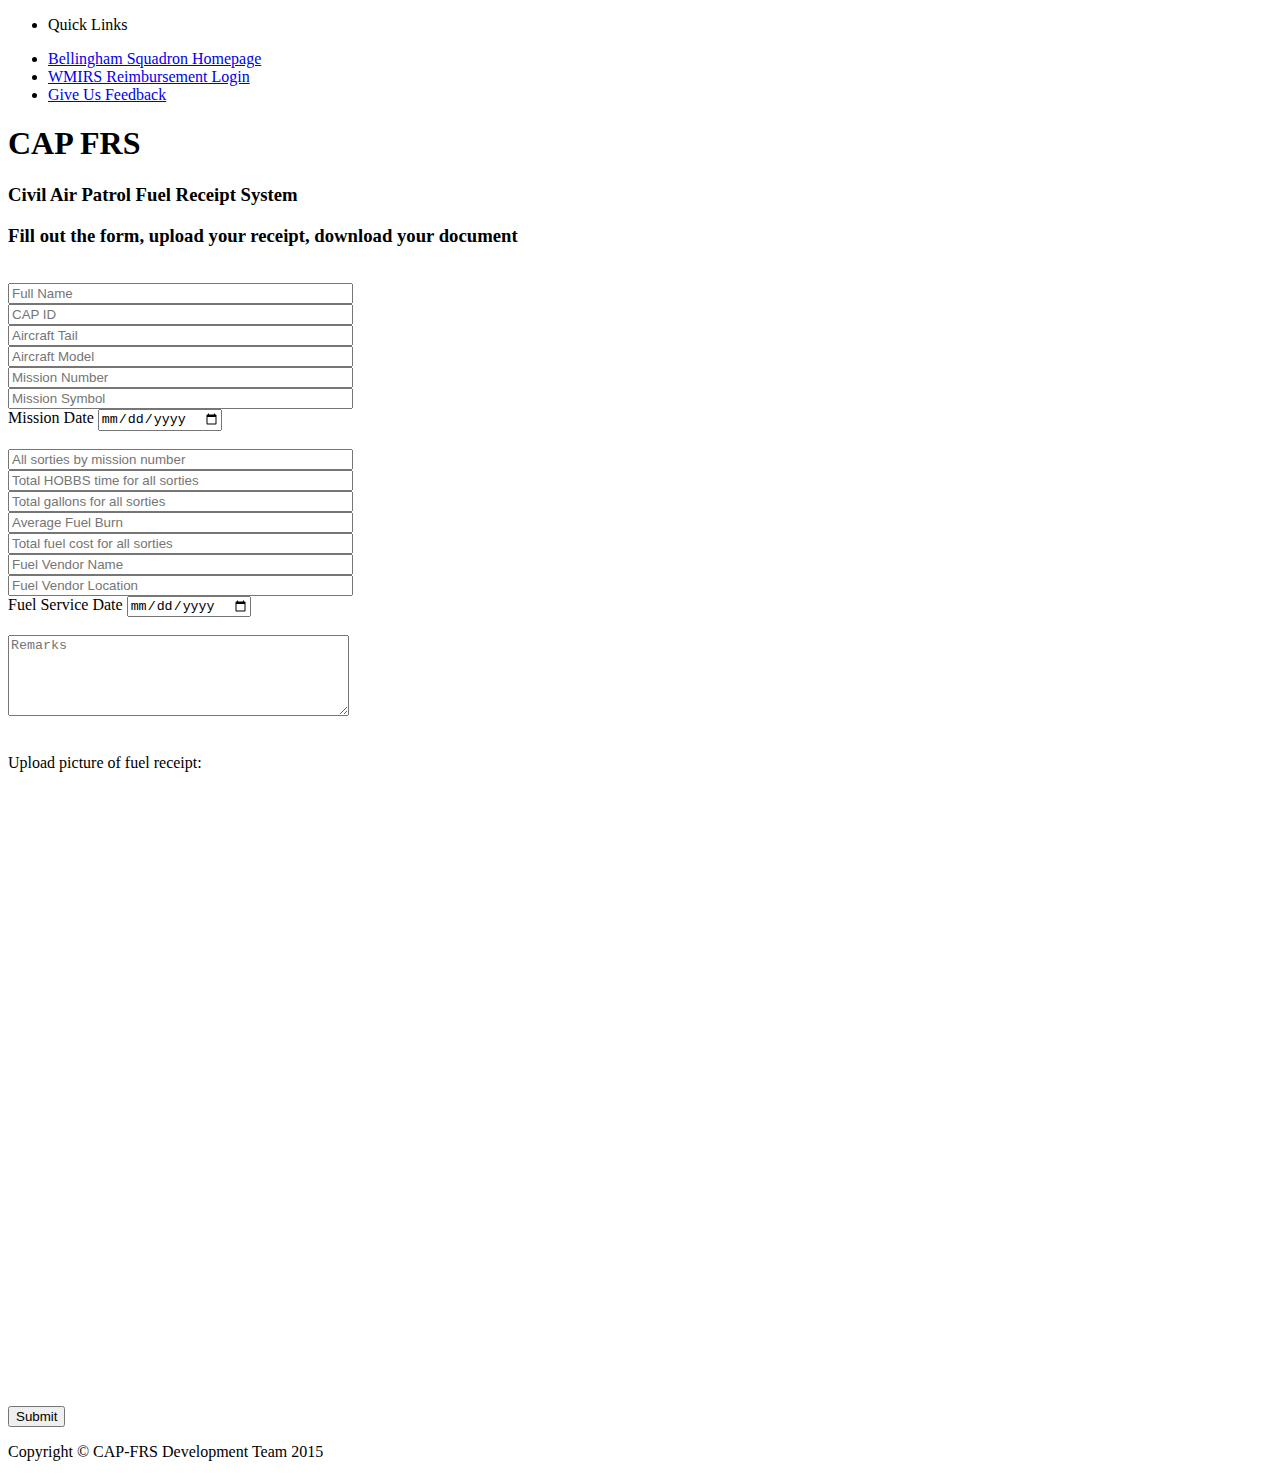
==== saw/index.html @ 38400323 "Remarks are broken into multiple lines if necessary. All text fields are limited to 64 characters to" ====
<!DOCTYPE html>
<!-- This software comes with a license, please read LICENSE in this directory for the terms -->
<html lang="en">
    <head>
        <meta charset="utf-8">
        <meta name="viewport" content="width=device-width, initial-scale=1.0">
        <meta name="description" content="">
        <meta name="author" content="">
        <title>CAP Fuel Receipt System</title>
        <link href="bootstrap.css" rel="stylesheet">
        <link href="stylish-portfolio.css" rel="stylesheet">
        <link href="font-awesome.min.css" rel="stylesheet">
        <link rel="stylesheet" type="text/css" href="style.css" />
        <link rel="stylesheet" type="text/css" href="jquery.Jcrop.css" />
    </head>
    <body>
        <!-- Side Menu -->
        <a id="menu-toggle" href="#" class="btn btn-primary btn-lg toggle">
             <i class="icon-reorder"></i>
        </a>
        <div id="sidebar-wrapper">
            <ul class="sidebar-nav">
                <a id="menu-close" href="#" class="btn btn-default btn-lg pull-right toggle">
                     <i class="icon-remove"></i>
                </a>
                <li class="sidebar-brand">
                    <p>Quick Links</p>
                </li>
                <li>
                     <a href="http://bellingham.wawg.cap.gov/">Bellingham Squadron Homepage</a>
                </li>
                <li>
                     <a href="https://www.capnhq.gov/CAP.eServices.Web/Default.aspx?ReturnUrl=%2fWMIRS%2fDefault.aspx"> WMIRS Reimbursement Login</a>
                </li>
                <li>
                     <a href="https://www.surveymonkey.com/s/XTBZZFB"> Give Us Feedback</a>
                </li>
            </ul>
        </div>
        <!-- Full Page Image Header Area -->
        <div id="top" class="header">
            <div class="vert-text">
                 <h1>CAP FRS</h1>
                 <h3>Civil Air Patrol Fuel Receipt System</h3>
            </div>
        </div>
        <!-- Services -->
        <div id="services" class="services">
            <div class="container">
                <div class="row">
                    <div class="col-md-4 col-md-offset-4 text-center">
                         <h3>
                             Fill out the form, upload your receipt, download your document
                        </h3>
                        <br>
                    </div>
                </div>
                <div class="row">
                    <div class="text-center">
                        <form>
                            <input type="text" size="40" id="full_name" placeholder="Full Name">
                            <br>
                            <input type="text" size="40" id="cap_id" placeholder="CAP ID">
                            <br>
                            <input type="text" size="40" id="aircraft_tail" placeholder="Aircraft Tail">
                            <br>
                            <input type="text" size="40" id="aircraft_model" placeholder="Aircraft Model">
                            <br>
                            <input type="text" size="40" id="mission_number" placeholder="Mission Number">
                            <br>
                            <input type="text" size="40" id="mission_symbol" placeholder="Mission Symbol">
                            <br>
                            <label for="mission_date">Mission Date</label>
                            <input type="date" size="40" id="mission_date">
                            <br>
                            <br>
                            <input type="text" size="40" id="all_sorties" placeholder="All sorties by mission number">
                            <br>
                            <input type="text" size="40" id="total_hobs_time" placeholder="Total HOBBS time for all sorties">
                            <br>
                            <input type="text" size="40" id="total_gallons" placeholder="Total gallons for all sorties">
                            <br>
                            <input type="text" size="40" id="average_burn" placeholder="Average Fuel Burn">
                            <br>
                            <input type="text" size="40" id="total_cost" placeholder="Total fuel cost for all sorties">
                            <br>
                            <input type="text" size="40" id="vendor_name" placeholder="Fuel Vendor Name">
                            <br>
                            <input type="text" size="40" id="vendor_location" placeholder="Fuel Vendor Location">
                            <br>
                            <label for="fuel_date">Fuel Service Date</label>
                            <input type="date" size="40" id="fuel_date">
                            <br>
                            <br>
                            <textarea rows="5" cols="40" id="remarks" placeholder="Remarks"></textarea>
                        </form>
                        <br>
                        <p>Upload picture of fuel receipt:</p>
                        <div id="cropped" class="cropme" style="width: 300px; height: 600px;"></div>
                        <br>
                        <form>
                            <input id="submitButton" type="button" value="Submit">
                        </form>
                    </div>
                </div>
            </div>
        </div>

        <!-- Footer -->
        <footer>
            <div class="container">
                <div class="row">
                    <div class="col-md-6 col-md-offset-3 text-center">
                        <p>Copyright &copy; CAP-FRS Development Team 2015</p>
                    </div>
                </div>
            </div>
        </footer>
        <!-- /Footer -->

        <!-- Bootstrap core JavaScript -->
        <script src="jquery.js"></script>
        <script src="bootstrap.js"></script>
        <script src="jspdf.debug.js"></script>
        <script type="text/javascript" src="jquery.Jcrop.js"></script>
        <script type="text/javascript" src="jquery.SimpleCropper.js"></script>
        
        <!-- Script for Image crop -->
        <script>$('.cropme').simpleCropper();</script>
        <!-- Script for PDF generation -->
        <script>
            $("#submitButton").click(function(e) {
                e.preventDefault();
                //todo: instead of hard coding layout, parse a layout xml file that specifies
                // position, text size, styling, header text, etc for each entry?
                
                var cropped = document.getElementById('cropped').getElementsByTagName('img');
                //var img = cropped.getElementsByTagName('img')[0];
                var img = new Image();
                if (cropped.length == 0) {
                    alert("Please select an image file before submitting.");
                } 
                else {
                    img.src = cropped[0].src;
                }

                img.onError = function() {
                    alert("Error loading image file.");
                };
                img.onload = function() {
                    //get values from the form -- all strings except for hobbs time, gallons, and average burn
                    var full_name = document.getElementById("full_name").value.toUpperCase();
                    var cap_id = document.getElementById("cap_id").value.toUpperCase();
                    var aircraft_tail = document.getElementById("aircraft_tail").value.toUpperCase();
                    var aircraft_model = document.getElementById("aircraft_model").value.toUpperCase();
                    var mission_date = document.getElementById("mission_date").value.toUpperCase();
                    var mission_number = document.getElementById("mission_number").value.toUpperCase();
                    var mission_symbol = document.getElementById("mission_symbol").value.toUpperCase();
                    var all_sorties = document.getElementById("all_sorties").value.toUpperCase();
                    var total_hobs_time = parseFloat(document.getElementById("total_hobs_time").value);
                    var total_gallons = parseFloat(document.getElementById("total_gallons").value);
                    var total_cost = document.getElementById("total_cost").value;
                    var average_burn = total_gallons / total_hobs_time;
                    var vendor_name = document.getElementById("vendor_name").value;
                    var vendor_location = document.getElementById("vendor_location").value;
                    var fuel_date = document.getElementById("fuel_date").value;
                    var remarks = document.getElementById("remarks").value;

                    // Validation
                    var blank = false;
                    var allow = true;

                    if (remarks === "") {
                        remarks = "None";
                    }
                    // Check for omissions
                    if ((full_name === "") || (cap_id === "") || (aircraft_tail === "") ||
                        (aircraft_model === "") || (mission_date === "") || (mission_number === "") ||
                        (mission_symbol === "") || (all_sorties === "") || (total_hobs_time === "") ||
                        (total_gallons === "") || (total_cost === "") || (vendor_name === "") ||
                        (vendor_location === "") || (fuel_date === "")) {
                        blank = true;
                        allow = false;
                    }

                    // Truncutation
                    full_name       = full_name.substring(0, 64);
                    cap_id          = cap_id.substring(0, 64);
                    aircraft_tail   = aircraft_tail.substring(0,64);
                    aircraft_model  = aircraft_model.substring(0,64);
                    mission_number  = mission_number.substring(0,64);
                    mission_symbol  = mission_symbol.substring(0,64);
                    all_sorties     = all_sorties.substring(0,64);
                    total_cost      = total_cost.substring(0,64);
                    vendor_name     = vendor_name.substring(0,64);
                    vendor_location = vendor_location.substring(0,64);

                    remarks = remarks.substring(0,65*5);

                    // Insert linebreaks into remarks
                    remarks = "\r\n" + remarks.replace(/(.{65})/g, "$1\r\n")
                    
                    if (blank) {
                        if (confirm("Some fields appear to have been omited. Are you sure you want to continue?")) {
                            allow = true;
                        }
                    }
                    
                    if (allow) {
                        var doc = new jsPDF();
                        doc.setFontSize(20);
                        doc.text(20, 20, 'FUEL RECEIPT INFORMATION');
                        doc.setFontSize(12);
                        doc.text(20, 30, 'FULL NAME : ' + full_name);
                        doc.text(20, 40, 'CAP ID : ' + cap_id);
                        doc.text(20, 45, 'AIRCRAFT TAIL # : ' + aircraft_tail + '  MODEL : ' + aircraft_model);
                        doc.text(20, 50, 'MISSION DATE : ' + mission_date);
                        doc.text(20, 55, 'MISSION SYMBOL : ' + mission_number);
                        doc.text(20, 60, 'LIST ALL SORTIES INCLUDED : ' + all_sorties);
                        doc.text(20, 65, 'TOTAL GALLONS FOR ALL SORTIES : ' + total_gallons);
                        doc.text(20, 70, 'TOTAL COST FOR ALL SORTIES : $' + total_cost);
                        doc.text(20, 75, 'AVG FUEL BURN : ' + average_burn.toFixed(1) + " Gallons/Hour");

                        doc.text(20, 85, 'Vendor Name : ' + vendor_name);
                        doc.text(20, 95, 'Vendor Location : ' + vendor_location);
                        doc.text(20, 100, 'DATE OF FUEL SERVICE : ' + fuel_date);
                        doc.text(20, 105, 'REMARKS : ' + remarks);

                        //todo: image rotate
                        //var imgRatio = img.width / img.height;
                        //doc.addImage(img, 'JPEG', 100, 130, 100, 100 / imgRatio);
                        
                        doc.addImage(img, 'PNG', 100, 130);
                        doc.save('FuelReceipt_' + cap_id + '_' + mission_date + '.pdf');
                    }
                };
            });
        </script>

        <!-- Custom JavaScript for the Side Menu -->
        <script>
            $("#menu-close").click(function(e) {
                e.preventDefault();
                $("#sidebar-wrapper").toggleClass("active");
            });
        </script>
        <script>
            $("#menu-toggle").click(function(e) {
                e.preventDefault();
                $("#sidebar-wrapper").toggleClass("active");
            });
        </script>
        <script>
            $(function() {
                $('a[href*=#]:not([href=#])').click(function() {
                    if (location.pathname.replace(/^\//, '') == this.pathname.replace(/^\//, '') ||
                        location.hostname == this.hostname) {

                        var target = $(this.hash);
                        target = target.length ? target : $('[name=' + this.hash.slice(1) + ']');
                        if (target.length) {
                            $('html,body').animate({
                                    scrollTop: target.offset().top
                                }, 1000);
                            return false;
                        }
                    }
                });
            });
        </script>

    </body>

</html>
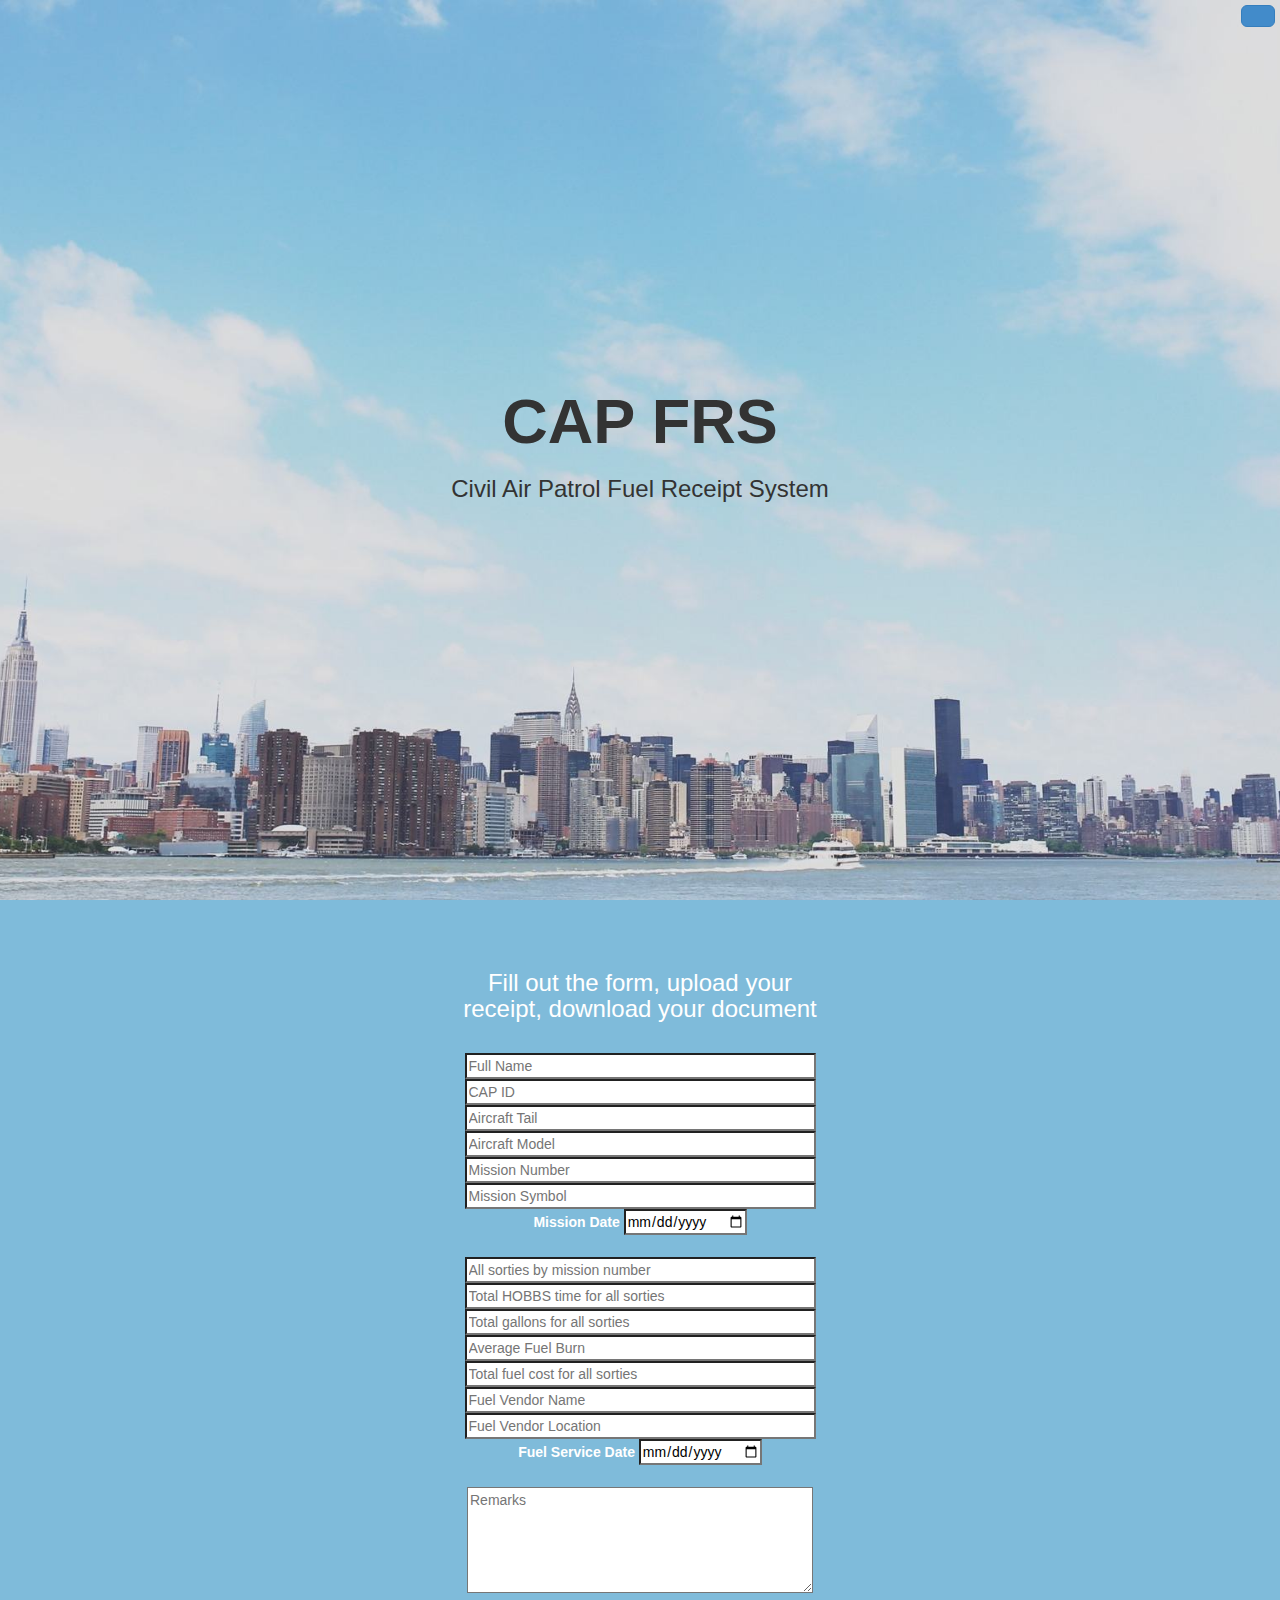
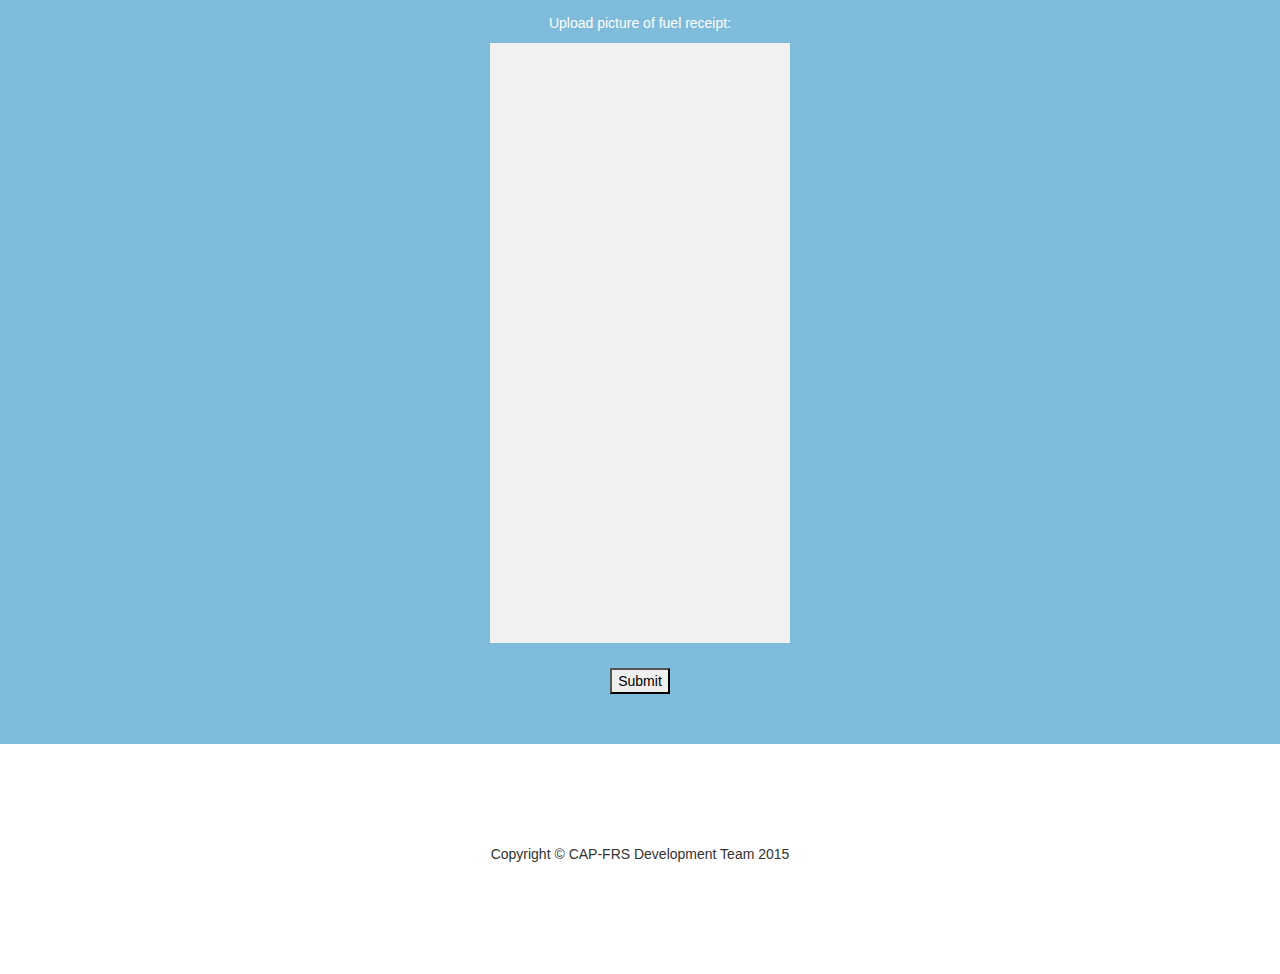
==== commit 077b8c5f: "Added minified versions of large JS and CSS files. Updated index.html to use them. Saves 300K+ per v" ====
--- a/saw/index.html
+++ b/saw/index.html
@@ -7,8 +7,8 @@
         <meta name="description" content="">
         <meta name="author" content="">
         <title>CAP Fuel Receipt System</title>
-        <link href="bootstrap.css" rel="stylesheet">
-        <link href="stylish-portfolio.css" rel="stylesheet">
+        <link href="bootstrap.min.css" rel="stylesheet">
+        <link href="stylish-portfolio.min.css" rel="stylesheet">
         <link href="font-awesome.min.css" rel="stylesheet">
         <link rel="stylesheet" type="text/css" href="style.css" />
         <link rel="stylesheet" type="text/css" href="jquery.Jcrop.css" />
@@ -121,12 +121,13 @@
         <!-- Bootstrap core JavaScript -->
         <script src="jquery.js"></script>
         <script src="bootstrap.js"></script>
-        <script src="jspdf.debug.js"></script>
-        <script type="text/javascript" src="jquery.Jcrop.js"></script>
+        <script src="jspdf.debug.min.js"></script>
+        <script type="text/javascript" src="jquery.Jcrop.min.js"></script>
         <script type="text/javascript" src="jquery.SimpleCropper.js"></script>
         
         <!-- Script for Image crop -->
         <script>$('.cropme').simpleCropper();</script>
+
         <!-- Script for PDF generation -->
         <script>
             $("#submitButton").click(function(e) {
@@ -186,8 +187,8 @@
                     // Truncutation
                     full_name       = full_name.substring(0, 64);
                     cap_id          = cap_id.substring(0, 64);
-                    aircraft_tail   = aircraft_tail.substring(0,64);
-                    aircraft_model  = aircraft_model.substring(0,64);
+                    aircraft_tail   = aircraft_tail.substring(0,30);
+                    aircraft_model  = aircraft_model.substring(0,30);
                     mission_number  = mission_number.substring(0,64);
                     mission_symbol  = mission_symbol.substring(0,64);
                     all_sorties     = all_sorties.substring(0,64);
@@ -212,18 +213,20 @@
                         doc.text(20, 20, 'FUEL RECEIPT INFORMATION');
                         doc.setFontSize(12);
                         doc.text(20, 30, 'FULL NAME : ' + full_name);
+
                         doc.text(20, 40, 'CAP ID : ' + cap_id);
-                        doc.text(20, 45, 'AIRCRAFT TAIL # : ' + aircraft_tail + '  MODEL : ' + aircraft_model);
+                        doc.text(20, 45, 'AIRCRAFT TAIL NUM : ' + aircraft_tail + '  MODEL : ' + aircraft_model);
                         doc.text(20, 50, 'MISSION DATE : ' + mission_date);
                         doc.text(20, 55, 'MISSION SYMBOL : ' + mission_number);
-                        doc.text(20, 60, 'LIST ALL SORTIES INCLUDED : ' + all_sorties);
-                        doc.text(20, 65, 'TOTAL GALLONS FOR ALL SORTIES : ' + total_gallons);
-                        doc.text(20, 70, 'TOTAL COST FOR ALL SORTIES : $' + total_cost);
+                        doc.text(20, 60, 'ALL SORTIES INCLUDED : ' + all_sorties);
+                        doc.text(20, 65, 'TOTAL GALLONS ALL SORTIES : ' + total_gallons);
+                        doc.text(20, 70, 'TOTAL COST ALL SORTIES : $' + total_cost);
                         doc.text(20, 75, 'AVG FUEL BURN : ' + average_burn.toFixed(1) + " Gallons/Hour");
 
                         doc.text(20, 85, 'Vendor Name : ' + vendor_name);
-                        doc.text(20, 95, 'Vendor Location : ' + vendor_location);
-                        doc.text(20, 100, 'DATE OF FUEL SERVICE : ' + fuel_date);
+                        doc.text(20, 90, 'Vendor Location : ' + vendor_location);
+                        doc.text(20, 95, 'DATE OF FUEL SERVICE : ' + fuel_date);
+
                         doc.text(20, 105, 'REMARKS : ' + remarks);
 
                         //todo: image rotate
--- a/saw/stylish-portfolio.min.css
+++ b/saw/stylish-portfolio.min.css
@@ -0,0 +1,3 @@
+/* This software comes with a license, please read LICENSE in this directory for the terms */
+/* Global Styles */
+ html, body { height: 100%; width: 100%; } .vert-text { display: table-cell; vertical-align: middle; text-align: center; } .vert-text h1 { padding: 0; margin: 0; font-size: 4.5em; font-weight: 700; } /* Side Menu */ #sidebar-wrapper { margin-right: -250px; right: 0; width: 250px; background: #000; position: fixed; height: 100%; overflow-y: auto; z-index: 1000; -webkit-transition: all 0.4s ease 0s; -moz-transition: all 0.4s ease 0s; -ms-transition: all 0.4s ease 0s; -o-transition: all 0.4s ease 0s; transition: all 0.4s ease 0s; } .sidebar-nav { position: absolute; top: 0; width: 250px; list-style: none; margin: 0; padding: 0; } .sidebar-nav li { line-height: 40px; text-indent: 20px; } .sidebar-nav li a { color: #999999; display: block; text-decoration: none; } .sidebar-nav li a:hover { color: #fff; background: rgba(255, 255, 255, 0.2); text-decoration: none; } .sidebar-nav li a:active, .sidebar-nav li a:focus { text-decoration: none; } .sidebar-nav > .sidebar-brand { height: 55px; line-height: 55px; font-size: 18px; } .sidebar-nav > .sidebar-brand a { color: #999999; } .sidebar-nav > .sidebar-brand a:hover { color: #fff; background: none; } #menu-toggle { top: 0; right: 0; position: fixed; z-index: 1; } #sidebar-wrapper.active { right: 250px; width: 250px; -webkit-transition: all 0.4s ease 0s; -moz-transition: all 0.4s ease 0s; -ms-transition: all 0.4s ease 0s; -o-transition: all 0.4s ease 0s; transition: all 0.4s ease 0s; } .toggle { margin: 5px 5px 0 0; } /* Full Page Image Header Area */ .header { display: table; height: 100%; width: 100%; position: relative; background: url(bg.jpg) no-repeat center center fixed; -webkit-background-size: cover; -moz-background-size: cover; -o-background-size: cover; background-size: cover; } /* Intro */ .intro { padding: 50px 0; } /* Services */ .services { background: #7fbbda; padding: 50px 0; color: #ffffff; } .service-item { margin-bottom: 15px; } i.service-icon { border: 3px solid #ffffff; border-radius: 50%; display: inline-block; font-size: 56px; width: 140px; height: 140px; line-height: 136px; vertical-align: middle; text-align: center; } i.service-icon:hover { font-size: 68px; } /* Callout */ .callout { color: #ffffff; display: table; height: 400px; width: 100%; background: url(section-two.jpg) no-repeat center center fixed; -webkit-background-size: cover; -moz-background-size: cover; -o-background-size: cover; background-size: cover; } /* Footer */ footer { padding: 100px 0; } /* Styles for image crop */ .simple-cropper-images{ width: 820px; margin: 0 auto 20px; } .cropme{ background-color: #f1f1f1; margin-left: auto; margin-bottom: 5px; margin-right: auto; background-image: url('UploadLight.png'); background-position: center center; background-repeat: no-repeat; cursor: pointer; } .cropme:hover{ background-image: url('UploadDark.png'); } .text{ font-family: arial; font-size: 14px; color: #4e4e4e; margin-bottom: 20px; } .code{ font-family: arial; font-size: 14px; color: #4e4e4e; margin-bottom: 20px; background-color: #f1f1f1; padding: 10px; } .clear{ font-size: 0px; line-height: 0px; overflow: hidden; width: 0px; height: 0px; clear: both; }
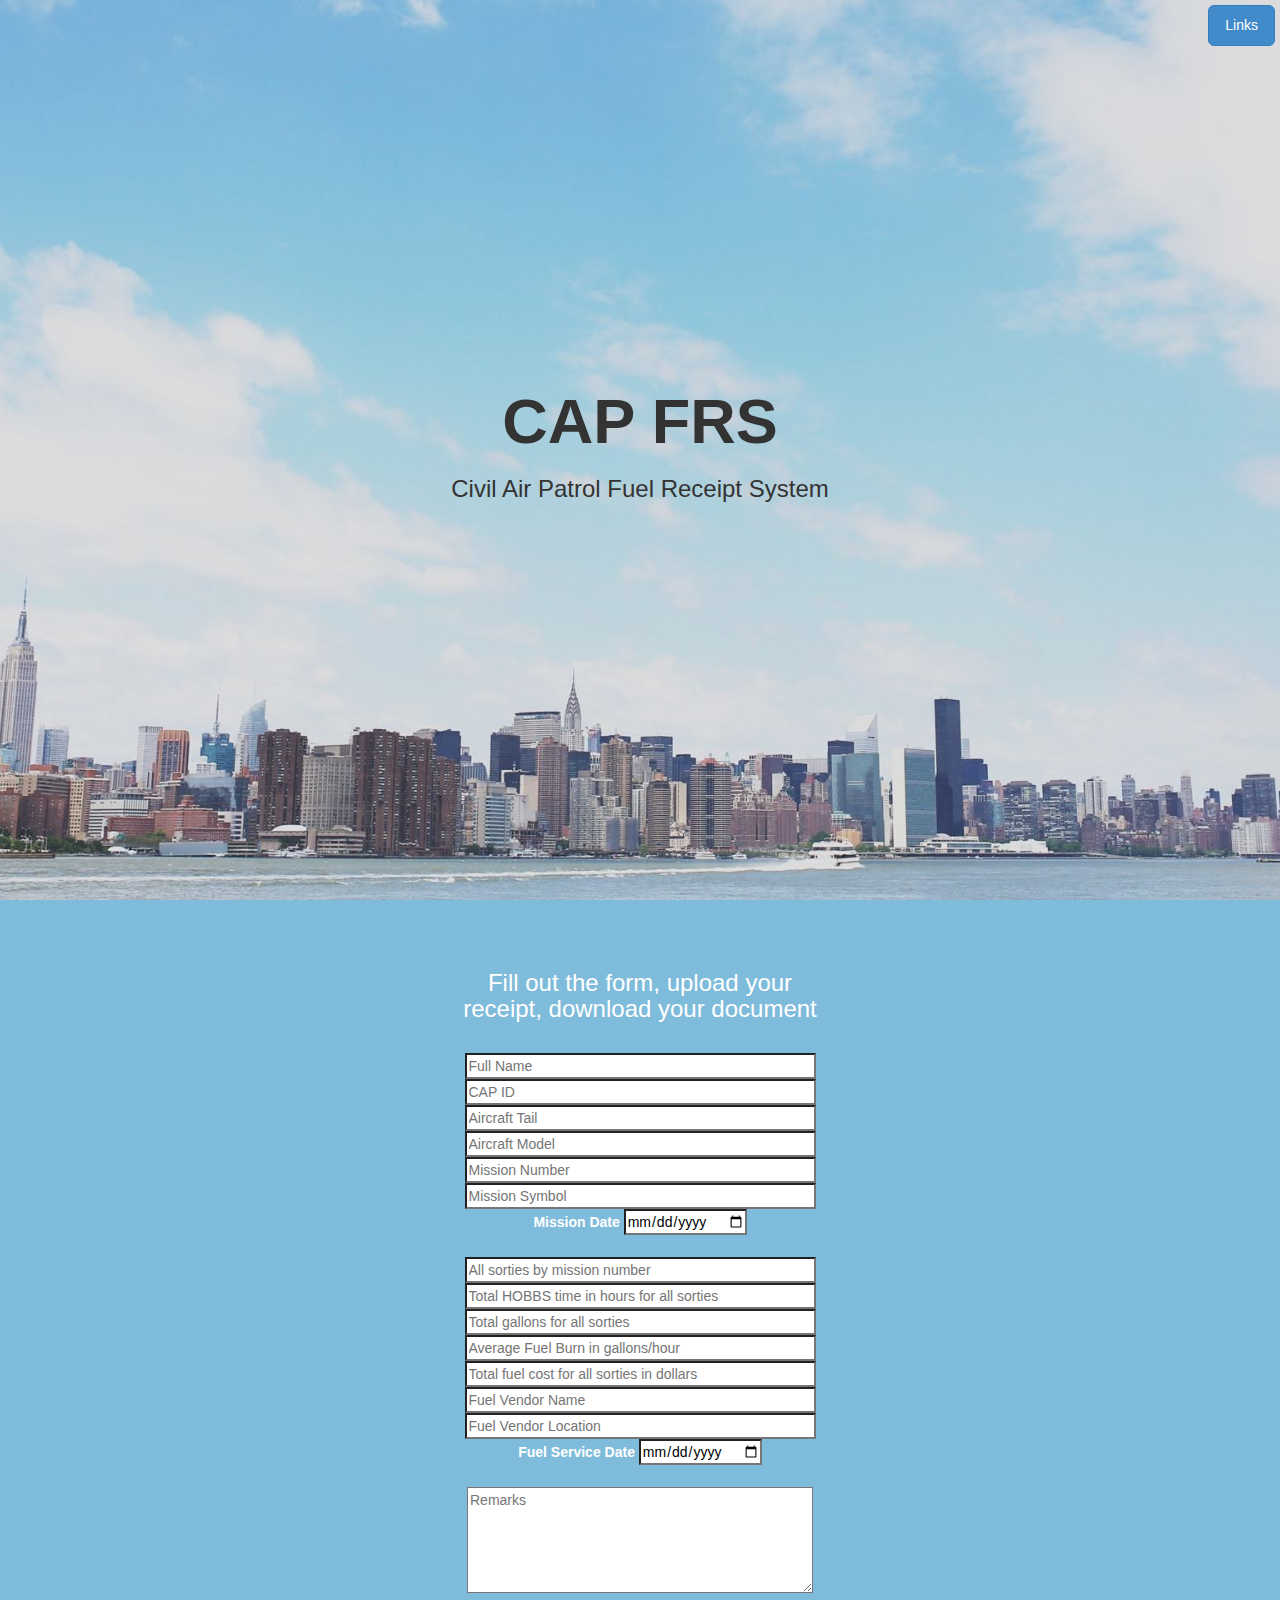
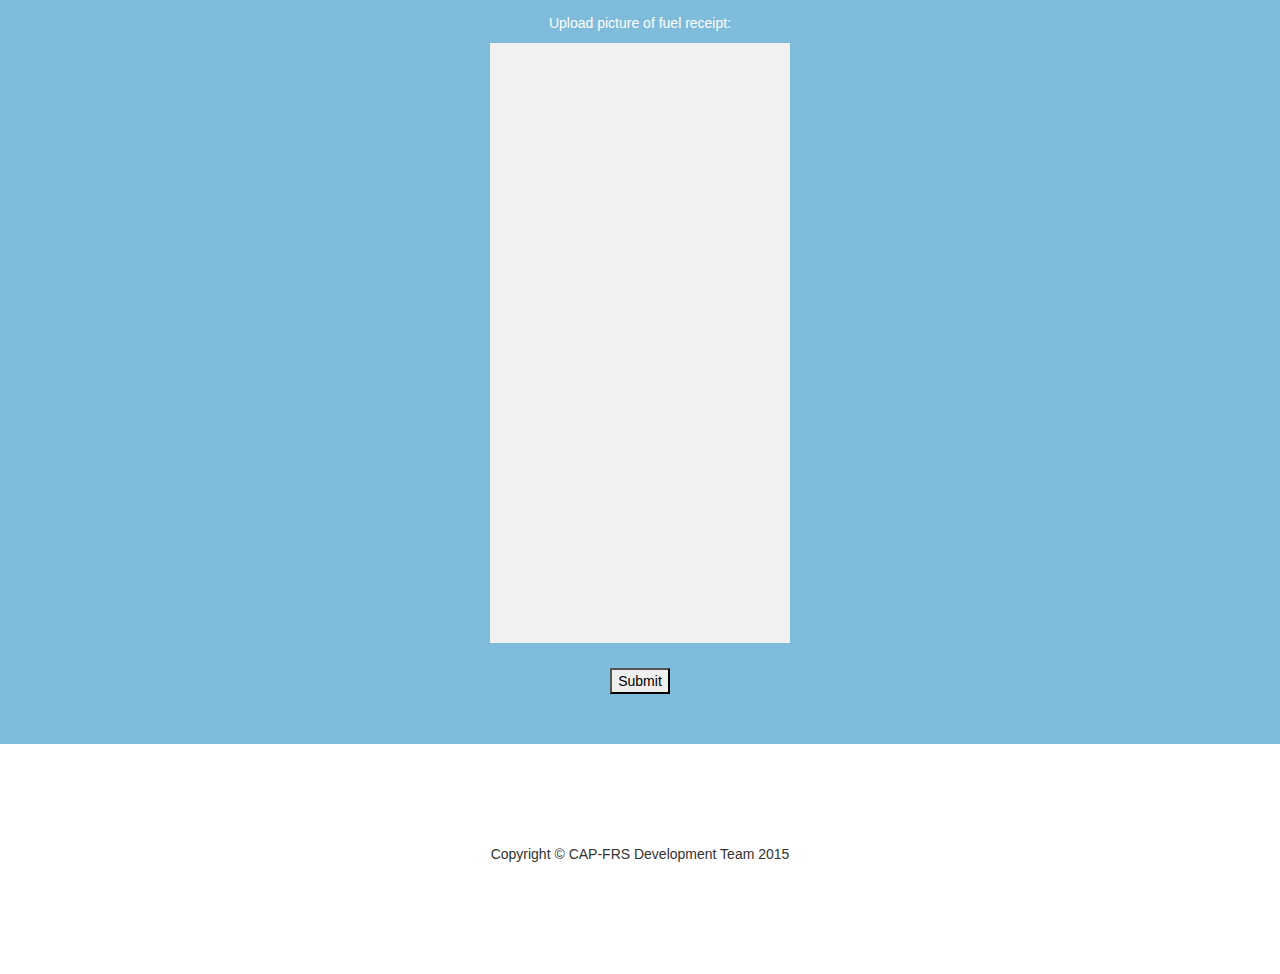
==== commit fb29886f: "Added favicon.ico, better field descriptions, and more obvious external link pull down" ====
--- a/saw/index.html
+++ b/saw/index.html
@@ -16,15 +16,15 @@
     <body>
         <!-- Side Menu -->
         <a id="menu-toggle" href="#" class="btn btn-primary btn-lg toggle">
-             <i class="icon-reorder"></i>
+           Links
         </a>
         <div id="sidebar-wrapper">
             <ul class="sidebar-nav">
                 <a id="menu-close" href="#" class="btn btn-default btn-lg pull-right toggle">
-                     <i class="icon-remove"></i>
+                  <!--<i class="icon-remove"></i>-->
+                  Links
                 </a>
                 <li class="sidebar-brand">
-                    <p>Quick Links</p>
                 </li>
                 <li>
                      <a href="http://bellingham.wawg.cap.gov/">Bellingham Squadron Homepage</a>
@@ -76,13 +76,13 @@
                             <br>
                             <input type="text" size="40" id="all_sorties" placeholder="All sorties by mission number">
                             <br>
-                            <input type="text" size="40" id="total_hobs_time" placeholder="Total HOBBS time for all sorties">
+                            <input type="text" size="40" id="total_hobs_time" placeholder="Total HOBBS time in hours for all sorties">
                             <br>
                             <input type="text" size="40" id="total_gallons" placeholder="Total gallons for all sorties">
                             <br>
-                            <input type="text" size="40" id="average_burn" placeholder="Average Fuel Burn">
-                            <br>
-                            <input type="text" size="40" id="total_cost" placeholder="Total fuel cost for all sorties">
+                            <input type="text" size="40" id="average_burn" placeholder="Average Fuel Burn in gallons/hour">
+                            <br>
+                            <input type="text" size="40" id="total_cost" placeholder="Total fuel cost for all sorties in dollars">
                             <br>
                             <input type="text" size="40" id="vendor_name" placeholder="Fuel Vendor Name">
                             <br>
@@ -175,11 +175,11 @@
                         remarks = "None";
                     }
                     // Check for omissions
-                    if ((full_name === "") || (cap_id === "") || (aircraft_tail === "") ||
-                        (aircraft_model === "") || (mission_date === "") || (mission_number === "") ||
-                        (mission_symbol === "") || (all_sorties === "") || (total_hobs_time === "") ||
-                        (total_gallons === "") || (total_cost === "") || (vendor_name === "") ||
-                        (vendor_location === "") || (fuel_date === "")) {
+                    if ((full_name === "")        || (cap_id === "")        || (aircraft_tail === "")   ||
+                        (aircraft_model === "")   || (mission_date === "")  || (mission_number === "")  ||
+                        (mission_symbol === "")   || (all_sorties === "")   || (total_hobs_time === "") ||
+                        (total_gallons === "")    || (total_cost === "")    || (vendor_name === "")     ||
+                        (vendor_location === "")  || (fuel_date === "")) {
                         blank = true;
                         allow = false;
                     }
--- a/saw/stylish-portfolio.min.css
+++ b/saw/stylish-portfolio.min.css
@@ -1,3 +1,3 @@
 /* This software comes with a license, please read LICENSE in this directory for the terms */
 /* Global Styles */
- html, body { height: 100%; width: 100%; } .vert-text { display: table-cell; vertical-align: middle; text-align: center; } .vert-text h1 { padding: 0; margin: 0; font-size: 4.5em; font-weight: 700; } /* Side Menu */ #sidebar-wrapper { margin-right: -250px; right: 0; width: 250px; background: #000; position: fixed; height: 100%; overflow-y: auto; z-index: 1000; -webkit-transition: all 0.4s ease 0s; -moz-transition: all 0.4s ease 0s; -ms-transition: all 0.4s ease 0s; -o-transition: all 0.4s ease 0s; transition: all 0.4s ease 0s; } .sidebar-nav { position: absolute; top: 0; width: 250px; list-style: none; margin: 0; padding: 0; } .sidebar-nav li { line-height: 40px; text-indent: 20px; } .sidebar-nav li a { color: #999999; display: block; text-decoration: none; } .sidebar-nav li a:hover { color: #fff; background: rgba(255, 255, 255, 0.2); text-decoration: none; } .sidebar-nav li a:active, .sidebar-nav li a:focus { text-decoration: none; } .sidebar-nav > .sidebar-brand { height: 55px; line-height: 55px; font-size: 18px; } .sidebar-nav > .sidebar-brand a { color: #999999; } .sidebar-nav > .sidebar-brand a:hover { color: #fff; background: none; } #menu-toggle { top: 0; right: 0; position: fixed; z-index: 1; } #sidebar-wrapper.active { right: 250px; width: 250px; -webkit-transition: all 0.4s ease 0s; -moz-transition: all 0.4s ease 0s; -ms-transition: all 0.4s ease 0s; -o-transition: all 0.4s ease 0s; transition: all 0.4s ease 0s; } .toggle { margin: 5px 5px 0 0; } /* Full Page Image Header Area */ .header { display: table; height: 100%; width: 100%; position: relative; background: url(bg.jpg) no-repeat center center fixed; -webkit-background-size: cover; -moz-background-size: cover; -o-background-size: cover; background-size: cover; } /* Intro */ .intro { padding: 50px 0; } /* Services */ .services { background: #7fbbda; padding: 50px 0; color: #ffffff; } .service-item { margin-bottom: 15px; } i.service-icon { border: 3px solid #ffffff; border-radius: 50%; display: inline-block; font-size: 56px; width: 140px; height: 140px; line-height: 136px; vertical-align: middle; text-align: center; } i.service-icon:hover { font-size: 68px; } /* Callout */ .callout { color: #ffffff; display: table; height: 400px; width: 100%; background: url(section-two.jpg) no-repeat center center fixed; -webkit-background-size: cover; -moz-background-size: cover; -o-background-size: cover; background-size: cover; } /* Footer */ footer { padding: 100px 0; } /* Styles for image crop */ .simple-cropper-images{ width: 820px; margin: 0 auto 20px; } .cropme{ background-color: #f1f1f1; margin-left: auto; margin-bottom: 5px; margin-right: auto; background-image: url('UploadLight.png'); background-position: center center; background-repeat: no-repeat; cursor: pointer; } .cropme:hover{ background-image: url('UploadDark.png'); } .text{ font-family: arial; font-size: 14px; color: #4e4e4e; margin-bottom: 20px; } .code{ font-family: arial; font-size: 14px; color: #4e4e4e; margin-bottom: 20px; background-color: #f1f1f1; padding: 10px; } .clear{ font-size: 0px; line-height: 0px; overflow: hidden; width: 0px; height: 0px; clear: both; }
+ html, body { height: 100%; width: 100%; } .vert-text { display: table-cell; vertical-align: middle; text-align: center; } .vert-text h1 { padding: 0; margin: 0; font-size: 4.5em; font-weight: 700; } /* Side Menu */ #sidebar-wrapper { margin-right: -250px; right: 0; width: 250px; background: #000; position: fixed; height: 100%; overflow-y: auto; z-index: 1000; -webkit-transition: all 0.4s ease 0s; -moz-transition: all 0.4s ease 0s; -ms-transition: all 0.4s ease 0s; -o-transition: all 0.4s ease 0s; transition: all 0.4s ease 0s; } .sidebar-nav { position: absolute; top: 0; width: 250px; list-style: none; font-size: 14px; margin: 0; padding: 0; } .sidebar-nav li { line-height: 40px; text-indent: 20px; } .sidebar-nav li a { color: #999999; display: block; text-decoration: none; } .sidebar-nav li a:hover { color: #fff; background: rgba(255, 255, 255, 0.2); text-decoration: none; } .sidebar-nav li a:active, .sidebar-nav li a:focus { text-decoration: none; } .sidebar-nav > .sidebar-brand { height: 55px; line-height: 55px; font-size: 18px; } .sidebar-nav > .sidebar-brand a { color: #999999; } .sidebar-nav > .sidebar-brand a:hover { color: #fff; background: none; } #menu-toggle { font-size: 14px; top: 0; right: 0; position: fixed; z-index: 1; } #sidebar-wrapper.active { right: 250px; width: 250px; -webkit-transition: all 0.4s ease 0s; -moz-transition: all 0.4s ease 0s; -ms-transition: all 0.4s ease 0s; -o-transition: all 0.4s ease 0s; transition: all 0.4s ease 0s; } .toggle { margin: 5px 5px 0 0; } /* Full Page Image Header Area */ .header { display: table; height: 100%; width: 100%; position: relative; background: url(bg.jpg) no-repeat center center fixed; -webkit-background-size: cover; -moz-background-size: cover; -o-background-size: cover; background-size: cover; } /* Intro */ .intro { padding: 50px 0; } /* Services */ .services { background: #7fbbda; padding: 50px 0; color: #ffffff; } .service-item { margin-bottom: 15px; } i.service-icon { border: 3px solid #ffffff; border-radius: 50%; display: inline-block; font-size: 56px; width: 140px; height: 140px; line-height: 136px; vertical-align: middle; text-align: center; } i.service-icon:hover { font-size: 68px; } /* Callout */ .callout { color: #ffffff; display: table; height: 400px; width: 100%; background: url(section-two.jpg) no-repeat center center fixed; -webkit-background-size: cover; -moz-background-size: cover; -o-background-size: cover; background-size: cover; } /* Footer */ footer { padding: 100px 0; } /* Styles for image crop */ .simple-cropper-images{ width: 820px; margin: 0 auto 20px; } .cropme{ background-color: #f1f1f1; margin-left: auto; margin-bottom: 5px; margin-right: auto; background-image: url('UploadLight.png'); background-position: center center; background-repeat: no-repeat; cursor: pointer; } .cropme:hover{ background-image: url('UploadDark.png'); } .text{ font-family: arial; font-size: 14px; color: #4e4e4e; margin-bottom: 20px; } .code{ font-family: arial; font-size: 14px; color: #4e4e4e; margin-bottom: 20px; background-color: #f1f1f1; padding: 10px; } .clear{ font-size: 0px; line-height: 0px; overflow: hidden; width: 0px; height: 0px; clear: both; }
